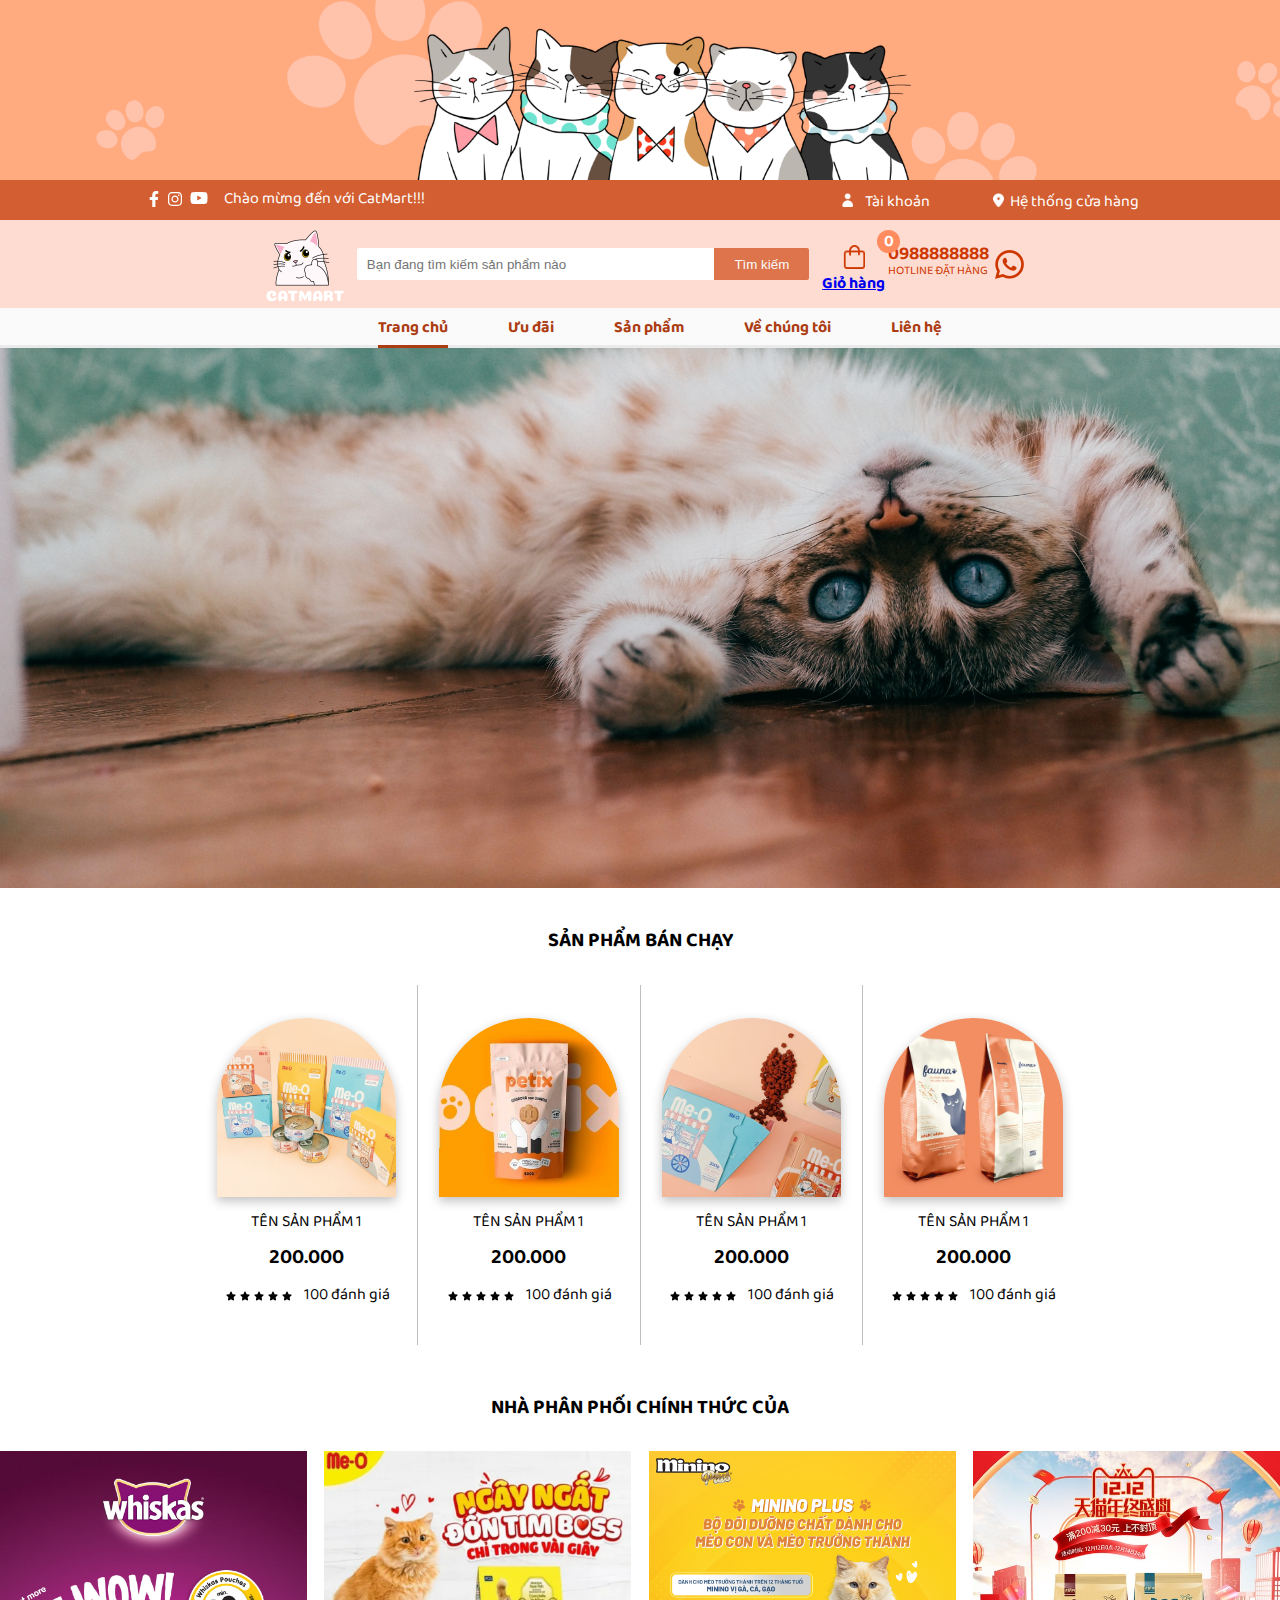
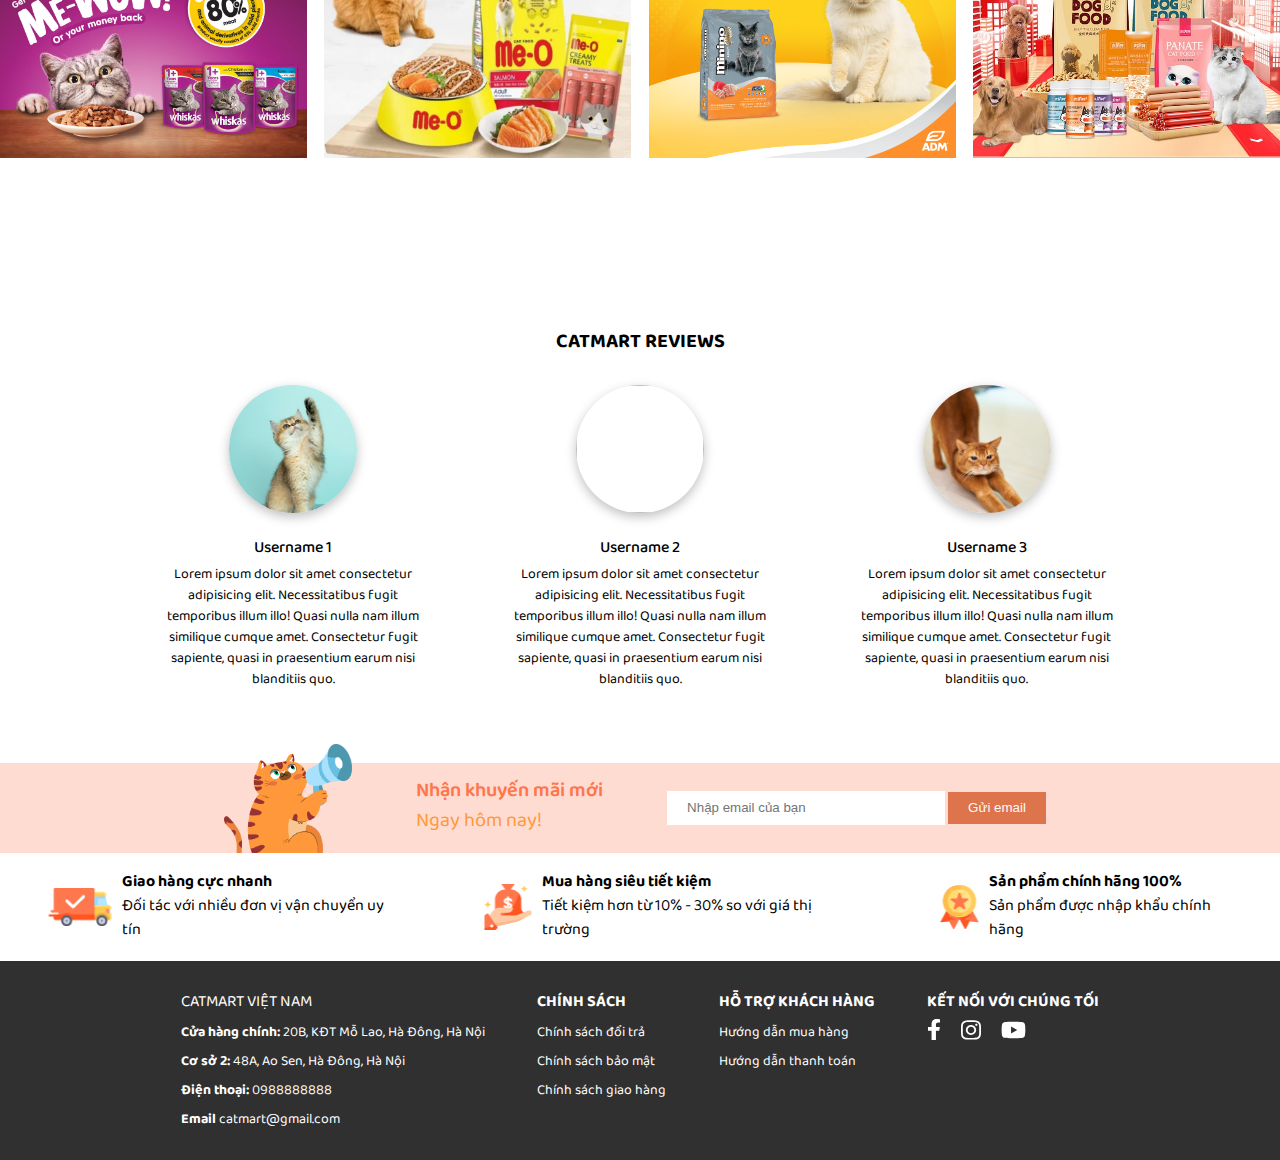
==== Homepage/index.html @ 9795d26b "Up File catmart" ====
<!DOCTYPE html>
<html lang="en">

<head>
    <meta charset="UTF-8">
    <meta name="viewport" content="width=device-width, initial-scale=1.0">
    <link rel="preconnect" href="https://fonts.googleapis.com">
    <link rel="preconnect" href="https://fonts.gstatic.com" crossorigin>
    <link href="https://fonts.googleapis.com/css2?family=Baloo+Bhaina+2:wght@400;500;600;700;800&display=swap"
        rel="stylesheet">
    <title>Cat Mart</title>
    <script src="https://code.jquery.com/jquery-3.7.1.js"
        integrity="sha256-eKhayi8LEQwp4NKxN+CfCh+3qOVUtJn3QNZ0TciWLP4=" crossorigin="anonymous"></script>
    <link rel="stylesheet" href="style.css">
</head>

<body>
    <div class="head">
    </div>
    <div class="top_bar">
        <div class="left">
            <div class="image_nav">
                <a href="#facebook">
                    <img src="Image/facebook-f.svg" alt="Facebook">
                </a>
                <a href="#instar">
                    <img src="Image/instagram.svg" alt="Instargram">
                </a>
                <a href="#youtube">
                    <img src="Image/youtube.svg" alt="Youtube" id="youtube">
                </a>
            </div>
            <p>Chào mừng đến với CatMart!!!</p>
        </div>
        <div class="right">

            <a href="#profile">
                <img src="Image/icon_progile.png">
            </a>
            <div class="dropdown">
                <button onclick="myFunction()" class="dropbtn">Tài khoản</button>
                <div id="myDropdown" class="dropdown-content">
                    <a id="login">Đăng nhập</a>

                    <a id="register" href="#">Đăng ký</a>
                </div>
            </div>

            <a href="#location">
                <img src="Image/location.png">
                Hệ thống cửa hàng
            </a>
        </div>
    </div>


    <div class="sticky_scroll">
        <div class="header">
            <img id="logo" src="Image/logo.png">
            <div class="search">
                <input type="text" class="tim_kiem" name="tim_kiem" placeholder="Bạn đang tìm kiếm sản phẩm nào">
                <button class="button_tim_kiem"> Tìm kiếm </button>
            </div>
            <div class="gio_hang">
                <a href="../gio_hang/index.html">
                    <div class="gio_hang_img">
                        <img src="Image/shopping bag.png">
                        <p>0</p>
                    </div>
                    <p>Giỏ hàng</p>
                </a>
            </div>
            <div class="lien_he">
                <div class="sdt">
                    <p id="phone_num">0988888888</p>
                    <p id="hotline">HOTLINE ĐẶT HÀNG</p>
                </div>
                <img src="Image/phone.png">
            </div>
        </div>
        <div class="nav_bar">
            <ul class="dieu_huong">
                <li>
                    <a class="nav_text" href="#homepage" id="home_page"> Trang chủ </a>
                </li>
                <li>
                    <a class="nav_text" href="/Sale/index.html"> Ưu đãi </a>
                </li>
                <li>
                    <a class="nav_text" href="#Sanpham"> Sản phẩm </a>
                </li>
                <li>
                    <a class="nav_text" href="../ve_chung_toi/index.html"> Về chúng tôi </a>
                </li>
                <li>
                    <a class="nav_text" href="#lienhe"> Liên hệ </a>
                </li>
            </ul>
        </div>
    </div>

    <div class="banner">
        <img src="Image/banner.jpg" alt="">
    </div>

    <h1> Sản phẩm bán chạy</h1>

    <div class="best_pro">
        <div class="pro1">
            <img class="pro_img" src="Image/product_image1.jpg">
            <p class="pro_name">Tên sản phẩm 1</p>
            <p class="pro_price">200.000</p>
            <div class="vote">
                <div class="star">
                    <img src="Image/star-solid.svg">
                    <img src="Image/star-solid.svg">
                    <img src="Image/star-solid.svg">
                    <img src="Image/star-solid.svg">
                    <img src="Image/star-solid.svg">
                </div>
                <p> 100 đánh giá</p>
            </div>
        </div>
        <div class="line"></div>
        <div class="pro1">
            <img class="pro_img" src="Image/product_image2.jpg">
            <p class="pro_name">Tên sản phẩm 1</p>
            <p class="pro_price">200.000</p>
            <div class="vote">
                <div class="star">
                    <img src="Image/star-solid.svg">
                    <img src="Image/star-solid.svg">
                    <img src="Image/star-solid.svg">
                    <img src="Image/star-solid.svg">
                    <img src="Image/star-solid.svg">
                </div>
                <p> 100 đánh giá</p>
            </div>
        </div>
        <div class="line"></div>
        <div class="pro1">
            <img class="pro_img" src="Image/product_image3.jpg">
            <p class="pro_name">Tên sản phẩm 1</p>
            <p class="pro_price">200.000</p>
            <div class="vote">
                <div class="star">
                    <img src="Image/star-solid.svg">
                    <img src="Image/star-solid.svg">
                    <img src="Image/star-solid.svg">
                    <img src="Image/star-solid.svg">
                    <img src="Image/star-solid.svg">
                </div>
                <p> 100 đánh giá</p>
            </div>
        </div>
        <div class="line"></div>
        <div class="pro1">
            <img class="pro_img" src="Image/product_image4.jpg">
            <p class="pro_name">Tên sản phẩm 1</p>
            <p class="pro_price">200.000</p>
            <div class="vote">
                <div class="star">
                    <img src="Image/star-solid.svg">
                    <img src="Image/star-solid.svg">
                    <img src="Image/star-solid.svg">
                    <img src="Image/star-solid.svg">
                    <img src="Image/star-solid.svg">
                </div>
                <p> 100 đánh giá</p>
            </div>
        </div>
    </div>

    <h1>Nhà phân phối chính thức của</h1>

    <div class="phan_phoi">
        <img src="Image/doi_tac1.jpg">
        <img src="Image/doi_tac2.png">
        <img src="Image/doi_tac3.png">
        <img src="Image/doi_tac4.png">
    </div>

    <h1>Catmart reviews</h1>

    <div class="review">
        <div class="review_pro">
            <img class="rv_img" src="Image/review1.jpg">
            <div class="rv_name">Username 1</div>
            <p class="rv_content">Lorem ipsum dolor sit amet consectetur adipisicing elit. Necessitatibus fugit
                temporibus illum illo! Quasi nulla nam illum similique cumque amet. Consectetur fugit sapiente,
                quasi in
                praesentium earum nisi blanditiis quo.</p>
        </div>
        <div class="review_pro">
            <img class="rv_img" src="Image/review2.jpg">
            <div class="rv_name">Username 2</div>
            <p class="rv_content">Lorem ipsum dolor sit amet consectetur adipisicing elit. Necessitatibus fugit
                temporibus illum illo! Quasi nulla nam illum similique cumque amet. Consectetur fugit sapiente,
                quasi in
                praesentium earum nisi blanditiis quo.</p>
        </div>
        <div class="review_pro">
            <img class="rv_img" src="Image/review3.jpg">
            <div class="rv_name">Username 3</div>
            <p class="rv_content">Lorem ipsum dolor sit amet consectetur adipisicing elit. Necessitatibus fugit
                temporibus illum illo! Quasi nulla nam illum similique cumque amet. Consectetur fugit sapiente,
                quasi in
                praesentium earum nisi blanditiis quo.</p>
        </div>
    </div>
    <div class="cta_cat">
        <img src="Image/cta_img.png">
        <div class="slogan">
            <p>Nhận khuyến mãi mới</p>
            <p>Ngay hôm nay!</p>
        </div>
        <div class="email">
            <input type="text" class="tim_kiem" name="mail" placeholder="Nhập email của bạn">
            <button class="button_tim_kiem"> Gửi email </button>
        </div>
    </div>
    <div class="cam_ket">
        <div class="cam_ket1">
            <img src="Image/TRUCK.png">
            <div class="cam_ket_content">
                <p class="title"> Giao hàng cực nhanh</p>
                <p class="text"> Đối tác với nhiều đơn vị vận chuyển uy tín</p>
            </div>
        </div>
        <div class="cam_ket1">
            <img src="Image/MONEY.png">
            <div class="cam_ket_content">
                <p class="title">Mua hàng siêu tiết kiệm</p>
                <p class="text"> Tiết kiệm hơn từ 10% - 30% so với giá thị trường</p>
            </div>
        </div>
        <div class="cam_ket1">
            <img src="Image/PRICE.png">
            <div class="cam_ket_content">
                <p class="title"> Sản phẩm chính hãng 100%</p>
                <p class="text"> Sản phẩm được nhập khẩu chính hãng</p>
            </div>
        </div>
    </div>
    <div class="footer">
        <div class="foot_left">
            <p><strong>CATMART VIỆT NAM</strong></p>
            <p><strong>Cửa hàng chính:</strong> 20B, KĐT Mỗ Lao, Hà Đông, Hà Nội</p>
            <p> <strong>Cơ sở 2: </strong>48A, Ao Sen, Hà Đông, Hà Nội</p>
            <p><strong>Điện thoại:</strong> 0988888888</p>
            <p><strong>Email</strong> catmart@gmail.com</p>
        </div>
        <div class="policy">
            <p><strong> CHÍNH SÁCH </strong></p>
            <a href="#Doi_tra">Chính sách đổi trả</a>
            <a href="#Doi_tra">Chính sách bảo mật</a>
            <a href="#Doi_tra">Chính sách giao hàng</a>
        </div>
        <div class="ho_tro">
            <p> <strong>HỖ TRỢ KHÁCH HÀNG</strong></p>
            <a href="#Doi_tra">Hướng dẫn mua hàng</a>
            <a href="#Doi_tra">Hướng dẫn thanh toán</a>
        </div>
        <div class="foot_right">
            <p><strong>KẾT NỐI VỚI CHÚNG TỐI</strong></p>
            <div class="image_nav">
                <a href="#facebook">
                    <img src="Image/facebook-f.svg" alt="Facebook">
                </a>
                <a href="#instar">
                    <img src="Image/instagram.svg" alt="Instargram">
                </a>
                <a href="#youtube">
                    <img src="Image/youtube.svg" alt="Youtube">
                </a>
            </div>
        </div>
    </div>
    <div id="myModalLogin" class="modalLogin">
        <div class="modalLogin_content">
            <div class="login_content">
                <span class="close">&times;</span>
                <div class="login_left">
                    <h1>Đăng nhập ngay</h1>
                    <p>Mừng bạn quay trở lại 👋</p>
                    <div class="google">
                        <img src="Image/icons_google.png">
                        <span>Đăng nhập với Google</span>
                    </div>
                    <div class="orReg">
                        <div class="line"></div>
                        <p>hoặc Đăng nhập với</p>
                        <div class="line"></div>
                    </div>
                    <label for="userName">Email</label>
                    <input type="email" id="userName" placeholder="Nhập tên tài khoản" autocomplete="off">
                    <!-- <br> -->
                    <label for="userPass">Password</label>
                    <input type="password" id="userPass" placeholder="Nhập mật khẩu" autocomplete="off">
                    <div class="quen_pass">
                        <div class="remember">
                            <input type="checkbox" id="ghi_nho">
                            <label for="ghi_nho">Ghi nhớ đăng nhập</label>
                        </div>
                        <a>Quên mật khẩu?</a>
                    </div>
                    <button id="btnLogin">Đăng nhập</button>
                    <p>Chưa có tài khoản? <span>Tạo tài khoản ngay</span> <a id="link_reg" href="#">Đăng ký</a> </p>
                </div>
                <div class="login_right">
                    <img src="Image/login_img.png" alt="Login Image">
                </div>
            </div>
        </div>
    </div>


    <div id="myModaRegis" class="modalReg">
        <div class="modalReg_content">
            <div class="reg_content">
                <span class="close2">&times;</span>
                <h3>Catmart</h3>
                <h2>Đăng ký tài khoản</h2>
                <div class="row">
                    <div class="row_box">
                        <label for="ho">Họ</label>
                        <input type="text" id="ho" name="ho" placeholder="Nhập họ của bạn" autocomplete="off">
                    </div>
                    <div class="row_box">
                        <label for="ho">Tên</label>
                        <input type="text" id="name" name="name" placeholder="Nhập tên của bạn" autocomplete="off">
                    </div>
                </div>
                <div class="row">
                    <div class="row_box">
                        <label for="userName2">Email</label>
                        <input type="email" id="userName2" placeholder="Nhập tên tài khoản" autocomplete="off">
                    </div>
                    <div class="row_box">
                        <label for="userPass2">Password</label>
                        <input type="password" id="userPass2" placeholder="Nhập mật khẩu" autocomplete="off">
                    </div>
                </div>
                <div class="btnReg">
                    <img src="Image/dangky 3.png">
                    <button>Đăng ký</button>
                </div>
                <div class="orReg">
                    <div class="line"></div>
                    <p>hoặc Đăng nhập với</p>
                    <div class="line"></div>
                </div>
                <img src="Image/Group 28.png">
                <p id="chinh_sach">Bằng việc tiếp tục, bạn đã đọc và đồng ý với điều khoản sử dụng và Chính sách bảo mật
                    thông tin cá
                    nhân của CatMart </p>

            </div>
        </div>
    </div>
</body>
<script src="script.js"></script>

</html>
---- Homepage/style.css ----
body {
    font-family: "Baloo Bhaina 2";
    margin: 0;
    overflow-x: hidden;
}

.head {
    height: 20vh;
    background-image: url("Image/Head.png");
    background-size: cover;
    background-repeat: no-repeat;
    background-position: center;
}

.top_bar {
    background-color: #D35E31;
    margin: 0;
    display: flex;
    justify-content: space-between;
    align-items: center;
    height: 40px;
    padding: 0px 11vw;
}


.top_bar .left {
    display: flex;
    justify-content: center;
    align-items: center;
    height: 100%;
    gap: 10px
}

.top_bar .right {
    display: flex;
    justify-content: center;
    align-items: center;
    height: 100%;
    margin: 0;
    padding: 0;
    padding-top: 5px;
}

.left img {
    width: 16px;
    height: 16px;
}


.image_nav {
    height: 100%;
    display: flex;
    margin: 0;
    padding: 0;
    align-items: flex-end;
    justify-content: center;
}

#youtube {
    width: 18px;
    height: 18px;
    margin-left: 2px;
}

.top_bar .right {
    display: flex;
    justify-content: center;
    align-items: center;
}


.right img {
    width: 14px;
    height: 14px;
    object-fit: scale-down;
    padding: 0 5px 5px 50px
}

.dropbtn {
    font-size: 16px;
    border: none;
    cursor: pointer;
    background-color: #D35E31;
    color: #FFF;
    font-family: "Baloo Bhaina 2";
}

.dropbtn:hover,
.dropbtn:focus {
    background-color: #D35E31;
}

.dropdown {
    position: relative;
    display: inline-block;
}

.dropdown-content {
    left: -30px;
    display: none;
    position: absolute;
    border-radius: 2px;
    background: #FEFEFE;
    box-shadow: 0px 8px 16px 0px rgba(0, 0, 0, 0.2);
    z-index: 3;
    width: 130px;
    height: 85px;
}

#login {
    color: #CE3800;
    text-decoration: none;
    font-weight: bold;
    /* display: block; */
    border-radius: 2px;
    background: #FEDCD2;
    height: 35px;
    margin: 5px;
}

#register {
    color: #FFF;
    text-decoration: none;
    /* display: block; */
    font-weight: bold;
    border-radius: 2px;
    background: #DE744C;
    height: 35px;
    margin: 5px;
}

.dropdown-content a:hover {
    background-color: #ddd;
}

.show {
    display: block;
}

/* Modal Box ở đoạn này */

.modalLogin {
    display: none;
    background-color: #000;
    position: fixed;
    z-index: 4;
    left: 0;
    top: 0;
    width: 100%;
    height: 100%;
    overflow: auto;
    background-color: rgb(0, 0, 0);
    background-color: rgba(0, 0, 0, 0.4);
}

.modalLogin_content {
    display: flex;
    justify-content: center;
    align-items: center;
    width: 100%;
    height: 100%;
}

.login_content {
    display: flex;
    justify-content: space-between;
    align-items: center;
    width: 55%;
    height: 550px;
    background-color: #FFF;
    margin: 0;
    padding: 0;
    position: relative;
    border-radius: 10px;
}

.login_content .orReg {
    padding: 0 10%;
}

.login_left {
    width: 45%;
    display: flex;
    flex-direction: column;
    justify-content: center;
    padding: 0 5%;
}

.login_left h1 {
    padding: 0;
    padding-top: 7%;
    margin: 0;
    color: #000;
    font-size: 28px;
    font-weight: 700;
    text-align: left;
    line-height: 1;
}

.login_left p {
    font-size: 14px;
    font-weight: 400;
    margin: 0;
}

.google {
    border-radius: 5px;
    background: #DADADA;
    display: flex;
    justify-content: center;
    align-items: center;
    gap: 10px;
    width: 100%;
    height: 40px;
    margin-bottom: 20px;
}

#userName,
#userPass {
    border-radius: 5px;
    background: #DADADA;
    gap: 10px;
    width: 100%;
    height: 40px;
    margin-bottom: 20px;
    border: none;
    padding-left: 15px;
    font-family: "Baloo Bhaina 2";
    margin-bottom: 10px;
    /* font-weight: bold; */
}

#btnLogin {
    border-radius: 5px;
    background: #D35E31;
    width: 100%;
    height: 40px;
    border: none;
    padding-left: 15px;
    font-family: "Baloo Bhaina 2";
    color: #FFF;
    font-size: 16px;
    font-weight: 700;
    margin-top: 20px;
}

label {
    font-weight: bold;
}


.quen_pass {
    display: flex;
    justify-content: space-between;
    width: 104%;
}

.quen_pass a {
    color: #474BCA;
    font-family: "Baloo Bhaina 2";
    font-size: 14px;
    font-weight: 500;
}

/* #ghi_nho_label {
    font-family: "Baloo Bhaina 2";
    font-size: 14px;
    font-weight: 500;
} */

.remember label {
    font-family: "Baloo Bhaina 2";
    font-size: 14px;
    font-weight: 500;
}

.google img {
    width: 16px;
    height: 16px;
}

.google span {
    font-size: 14px;
    /* font-weight: 500; */
    color: #4E4E4E;
}


.login_left p:last-child {
    padding: 0 15%;
}

.login_right {
    width: 55%;
    height: 100%;
    background-color: #FEDCD2;
    padding: 0;
    border-radius: 0px 10px 10px 0px;
}

.login_right img {
    object-fit: contain;
    width: 100%;
    height: 100%;
}

.login_left a {
    color: #474BCA;
}

/* The Close Button */
.close {
    display: flex;
    justify-content: center;
    line-height: 49px;
    text-align: center;
    color: #aaa;
    float: right;
    font-size: 40px;
    font-weight: normal;
    position: absolute;
    right: -15px;
    top: -15px;
    background-color: #FFF;
    width: 40px;
    height: 40px;
    border-radius: 50%;
    box-shadow: 0px 0px 4px 1px rgba(0, 0, 0, 0.10);
}

.close:hover,
.close:focus {
    color: black;
    text-decoration: none;
    cursor: pointer;
}

.right a {
    margin: 0;
    height: 100%;
    display: flex;
    justify-content: center;
    align-items: center;
}

.top_bar p {
    padding: 0;
    padding-left: 6px;
    font-size: 16px;
    color: #FFF;
    margin: 0;

}

.top_bar a {
    text-decoration: none;
    color: #FFF;
    padding-left: 5px;
}



.sticky_scroll {
    position: sticky;
    top: 0px;
}

.vi_tri {
    margin: 0;
    width: 100vw;
    height: 3px;
    display: flex;
    justify-content: center;
    height: 3px;

}

#home_page {
    border-bottom: 3px solid #AC3C12;
    /* border-bottom-right-radius: 3px;
    border-bottom-left-radius: 3px; */
}

.header {
    display: flex;
    background-color: #FEDCD2;
    align-items: center;
    justify-content: space-between;
    padding: 0 20vw;
}

.header #logo {
    display: inline;
    height: 78px;
    width: 98px;
    padding: 5px 0px;
}

.search {
    display: flex;
    /* width: 1000px; */
    height: 32px;
    align-items: center;
    /* flex-shrink: 2; */
}

.search .tim_kiem {
    display: inline;
    width: 27vw;
    height: 30px;
    align-items: center;
    border: none;
    padding-left: 10px;
    flex-shrink: 0;
    border-radius: 2px 0px 0px 2px;
}

/* input::placeholder{
    padding-left: 5px;
} */

.search .button_tim_kiem {
    padding: 0px 20px;
    /* width: 5vw; */
    height: 32px;
    background-color: #DE744C;
    position: relative;
    border: none;
    color: #FAFAFA;
    margin-right: 10px;
    border-radius: 0px 2px 2px 0px;

}

.gio_hang {
    display: flex;
    flex-direction: column;
    justify-content: center;
    align-items: center;
    color: #CE3800;
    padding-top: 18px;
}

.gio_hang img {
    height: 24px;
    width: 22px;
}

.gio_hang_img {
    position: relative;
    display: flex;
    flex-direction: column;
    justify-content: center;
    align-items: center;
}

.gio_hang_img p {
    position: absolute;
    display: flex;
    justify-content: center;
    /* align-items: center; */
    line-height: 27px;
    right: -15px;
    top: -15px;
    background-color: #FF8B5F;
    color: #FFF;
    width: 23px;
    height: 23px;
    border-radius: 100%;
    text-align: center;
    padding: 0;
    margin: 0;
    font-size: 16px;
}



.gio_hang p {
    /* height: 24px;
    width: 22px; */
    padding: 0;
    margin: 0;
    font-weight: bold;
}

.lien_he {
    display: flex;
    justify-content: center;
    align-items: center;
    color: #CE3800;
}

.lien_he img {
    height: 29px;
    width: 29px;
}

.lien_he p {
    gap: 1px;
    line-height: 16px;
    margin: 0;
    padding: 0;
}

#phone_num {
    font-size: 18px;
    font-weight: bolder;
}

#hotline {
    font-size: 12px;
}

.sdt {
    padding-right: 6px;
    display: flex;
    justify-content: center;
    flex-direction: column;
    align-items: center;
}

.dieu_huong {
    background-color: #FAFAFA;
    display: flex;
    flex-direction: row;
    justify-content: center;
    padding-top: 5px;
    list-style: none;
    margin: 0;
    border-bottom: 3px solid #EAEAEA;
}

.dieu_huong li {
    list-style: none;
    padding: 0 30px;
}

/* .dieu_huong li:hover {
    transform: translateY(-0.15em);
    background-color: rgba(0, 0, 0, 0.10);
	display: inline-block;
	transition-duration: .3s;
	transition-property: transform;

	-webkit-tap-highlight-color: rgba(0,0,0,0);
	transform: translateZ(0);
	box-shadow: 0 0 1px rgba(0, 0, 0, 0);

	&:hover {
		transform: translateY(-5px);
	}
}
} */

.nav_bar a {
    text-decoration: none;
    font-size: 16px;
    font-weight: bolder;
    color: #AC3C12;
}


.banner img {
    width: 100vw;
    height: 60vh;
    object-fit: cover;
}

h1 {
    color: #000;
    text-align: center;
    font-size: 20px;
    font-weight: 700;
    text-transform: uppercase;
    padding: 8px 0;
}

h1:hover {
    color: #AC3C12;
    cursor: pointer;
}

.best_pro {
    display: flex;
    justify-content: center;
    align-items: center;
    margin-bottom: 4vh;
}

.pro1 {
    display: flex;
    flex-direction: column;
    justify-content: center;
    align-items: center;
    padding: 0 21px;
}

.pro_img {
    width: 14vw;
    height: 14vw;
    object-fit: cover;
    margin: 0;
    box-shadow: 0px 4px 10.600000381469727px rgba(0, 0, 0, 0.25);
    border-top-left-radius: 50%;
    border-top-right-radius: 50%;
    /* filter: drop-shadow(0px 4px 10.600000381469727px rgba(0, 0, 0, 0.25)); */
}

.pro_name {
    margin: 0;
    color: #000;
    text-transform: uppercase;
    text-align: center;
    font-size: 16px;
    font-weight: 400;
    padding-top: 10px;
}

.pro_price {
    margin: 0;
    color: #000;
    text-align: center;
    font-size: 20px;
    font-weight: 700;
    line-height: normal;
}

.star {
    display: flex;
}

.star img {
    display: flex;
    width: 10px;
    height: 10px;
    padding: 0 2px;
}

.vote {
    display: flex;
    justify-content: center;
    align-items: center;
}

.vote p {
    margin: 0;
    padding-left: 10px;
}

.line {
    width: 1px;
    height: 360px;
    background: #D9D9D9;
}

.phan_phoi {
    justify-content: space-between;
    display: flex;
    height: 50vh;
}

.phan_phoi img {
    width: 24vw;
    height: 24vw;
    object-fit: cover;
}

.review {
    display: flex;
    justify-content: center;
    padding-bottom: 3vh;
}

.review_pro {
    display: flex;
    flex-direction: column;
    width: 30vh;
    justify-content: center;
    align-items: center;
    padding: 0 3vw;
}

.rv_img {
    width: 10vw;
    height: 10vw;
    object-fit: cover;
    margin: 0;
    box-shadow: 0px 4px 10.600000381469727px rgba(0, 0, 0, 0.25);
    border-radius: 50%;
}

.rv_name {
    color: #000;
    text-align: center;
    font-size: 16px;
    font-weight: 500;
    padding-top: 20px;
}

.rv_content {
    margin: 0;
    text-align: center;
    font-size: 14px;
    line-height: 1.5;
}

.cta_cat {
    margin-top: 5vh;
    background: #FEDCD2;
    width: 100vw;
    height: 10vh;
    display: flex;
    justify-content: center;
    align-items: center;
    position: relative;
    z-index: auto;
}

.cta_cat img {
    width: 10vw;
    height: 10vw;
    object-fit: cover;
    object-position: top;
    /* position: absolute;
    bottom: 0;
    left: 25vw; */
}

.cta_cat .slogan {
    padding: 0 5vw;
}

.cta_cat .tim_kiem {
    display: inline;
    width: 20vw;
    height: 32px;
    align-items: center;
    border: none;
    padding-left: 20px;
}

.slogan p {
    margin: 0;
    color: #FF983B;
    font-size: 20px;
    font-weight: 400;
    line-height: 1.5;
}

.slogan::first-line {
    margin: 0;
    color: #FF764C;
    font-size: 20px;
    font-weight: 600;
    line-height: 1;
}

.cta_cat .button_tim_kiem {
    padding: 0px 20px;
    height: 32px;
    background-color: #DE744C;
    position: relative;
    border: none;
    color: #FAFAFA;
    margin-right: 10px;
}

.cam_ket {
    background-color: #FFF;
    display: flex;
    width: 100vw;
    height: 12vh;
    position: relative;
    z-index: 1;
    justify-content: center;
    align-items: center;
}

.cam_ket1 img {
    display: flex;
    object-fit: contain;
    padding: 0 10px;
}

.cam_ket1 {
    display: flex;
    padding: 0 3vw;
}

.cam_ket1 p {
    margin: 0;
    padding: 0;
    line-height: 1.5;
}

.cam_ket_content::first-line {
    font-weight: 700;
    font-size: 16px;
}

.footer {
    display: flex;
    justify-content: space-evenly;
    align-items: flex-start;
    background-color: #303030;
    padding: 2vw 10vw;
    /* width: 100vw; */
}

.footer p {
    margin: 0;
}

.foot_left p {
    font-size: 14px;
    margin: 0;
    padding: 0;
    color: #FFF;
}

.foot_left p:first-child {
    font-size: 16px;
    font-weight: 200;
}

.policy {
    display: flex;
    flex-direction: column;
    color: #FFF;
}

.policy a {
    text-decoration: none;
    color: #FFF;
    font-size: 14px;
}

.ho_tro {
    display: flex;
    flex-direction: column;
    color: #FFF;
}

.ho_tro a {
    text-decoration: none;
    color: #FFF;
    font-size: 14px;
}

.foot_right {
    display: flex;
    flex-direction: column;
    justify-content: center;
    align-items: flex-start;
    color: #FFF;
}

.foot_right .image_nav {
    display: flex;
    flex-direction: row;
    margin: 0;
    align-items: normal;
}

.foot_right .image_nav a {
    width: 20px;
    height: 20px;
    object-fit: cover;
}

.foot_right .image_nav a:first-child {
    width: 13.5px;
    height: 13.5px;
    object-fit: cover;
    padding-right: 20px;
}

.foot_right .image_nav a:last-child {
    width: 25px;
    height: 25px;
    object-fit: cover;
    padding: 0 20px;
}

/* Modal Box ở đoạn này */

.modalReg {
    display: none;
    background-color: #000;
    position: fixed;
    z-index: 4;
    left: 0;
    top: 0;
    width: 100%;
    height: 100%;
    overflow: auto;
    background-color: rgb(0, 0, 0);
    background-color: rgba(0, 0, 0, 0.4);
}

.modalReg_content {
    display: flex;
    justify-content: center;
    align-items: center;
    width: 100%;
    height: 100%;
}

.reg_content {
    display: flex;
    justify-content: space-between;
    flex-direction: column;
    align-items: center;
    width: 50%;
    height: 550px;
    background-color: #FFF;
    margin: 0;
    padding: 0;
    position: relative;
    border-radius: 10px;
}

.reg_content .row {
    display: flex;
    justify-content: center;
    gap: 7%;
    width: 100%;
}

.reg_content h2,
h3 {
    margin: 0;
    padding: 0;
}

.reg_content h2 {
    color: #D35E31;
    font-size: 28px;
    font-weight: 700;
    line-height: 0;
    margin-bottom: 10px;
}

.reg_content h3 {
    margin: 20px 0;
    color: #474BCA;
    font-size: 22px;
    font-weight: 600;
    line-height: normal;
    text-transform: uppercase;
}


.row_box {
    display: flex;
    flex-direction: column;
}

.row_box label {
    margin-top: 10px;
}

.row input {
    padding-left: 10px;
    border-radius: 5px;
    background: #F4F4F4;
    height: 40px;
    width: 20vw;
    border: none;
    font-family: "Baloo Bhaina 2";
}

.btnReg button {
    border-radius: 5px;
    background: #D35E31;
    width: 100%;
    height: 40px;
    border: none;
    font-family: "Baloo Bhaina 2";
    color: #FFF;
    font-size: 16px;
    font-weight: 700;
    margin: 0;
    padding: 0;
}

.btnReg {
    margin-top: 67px;
    width: 30%;
    position: relative;
}

.btnReg img {
    position: absolute;
    top: -59px;
    right: 41px;
}

.line {
    display: inline-block;
    width: 94px;
    height: 1px;
    background: rgba(0, 0, 0, 0.25);
}

.orReg p {
    display: inline-block;
    font-size: 14px;
    margin: 15px 10px;
}

#chinh_sach {
    width: 40%;
    font-size: 13px;
    text-align: center;
    line-height: 1;
    margin-bottom: 30px;
}

.close2 {
    display: flex;
    justify-content: center;
    line-height: 49px;
    text-align: center;
    color: #aaa;
    float: right;
    font-size: 40px;
    font-weight: normal;
    position: absolute;
    right: -15px;
    top: -15px;
    background-color: #FFF;
    width: 40px;
    height: 40px;
    border-radius: 50%;
    box-shadow: 0px 0px 4px 1px rgba(0, 0, 0, 0.10);
}

.close2:hover,
.close2:focus {
    color: black;
    text-decoration: none;
    cursor: pointer;
}


.best_pro .line {
    display: block;
    width: 1px;
    height: 360px;
}
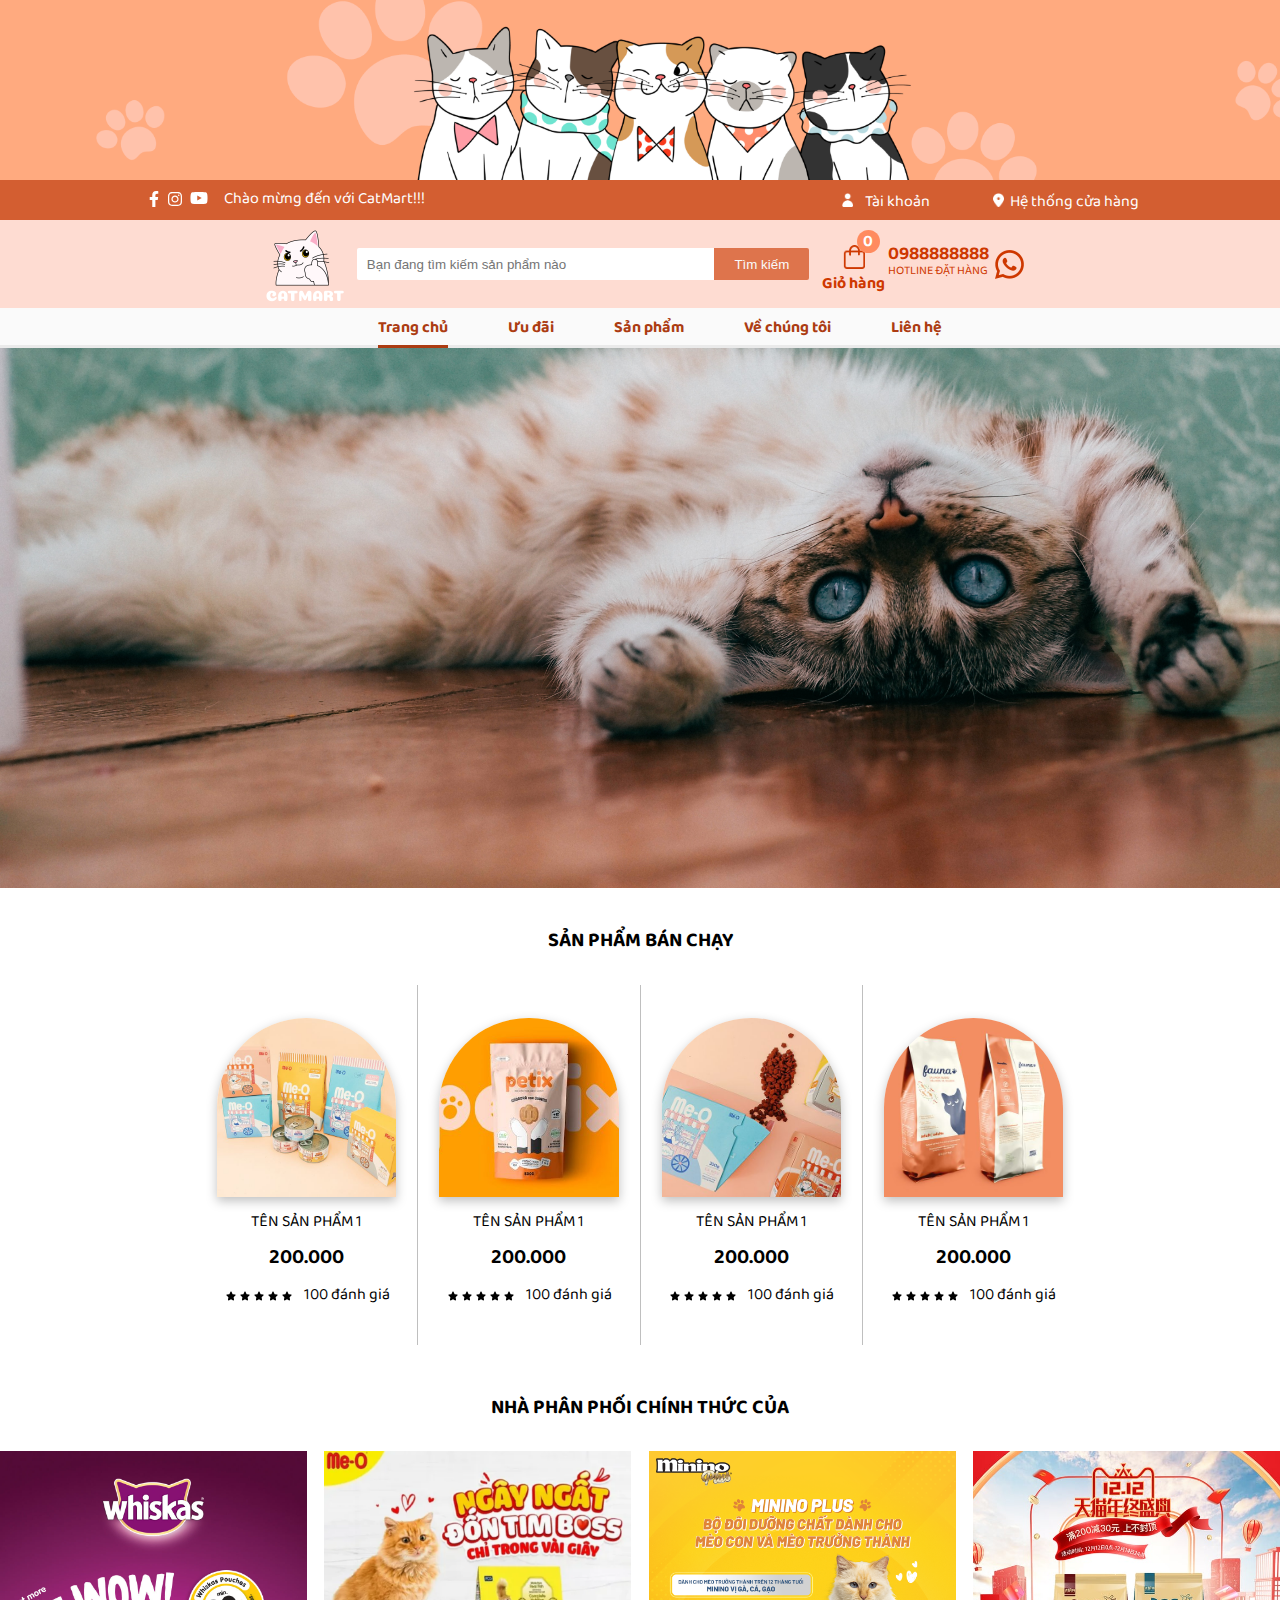
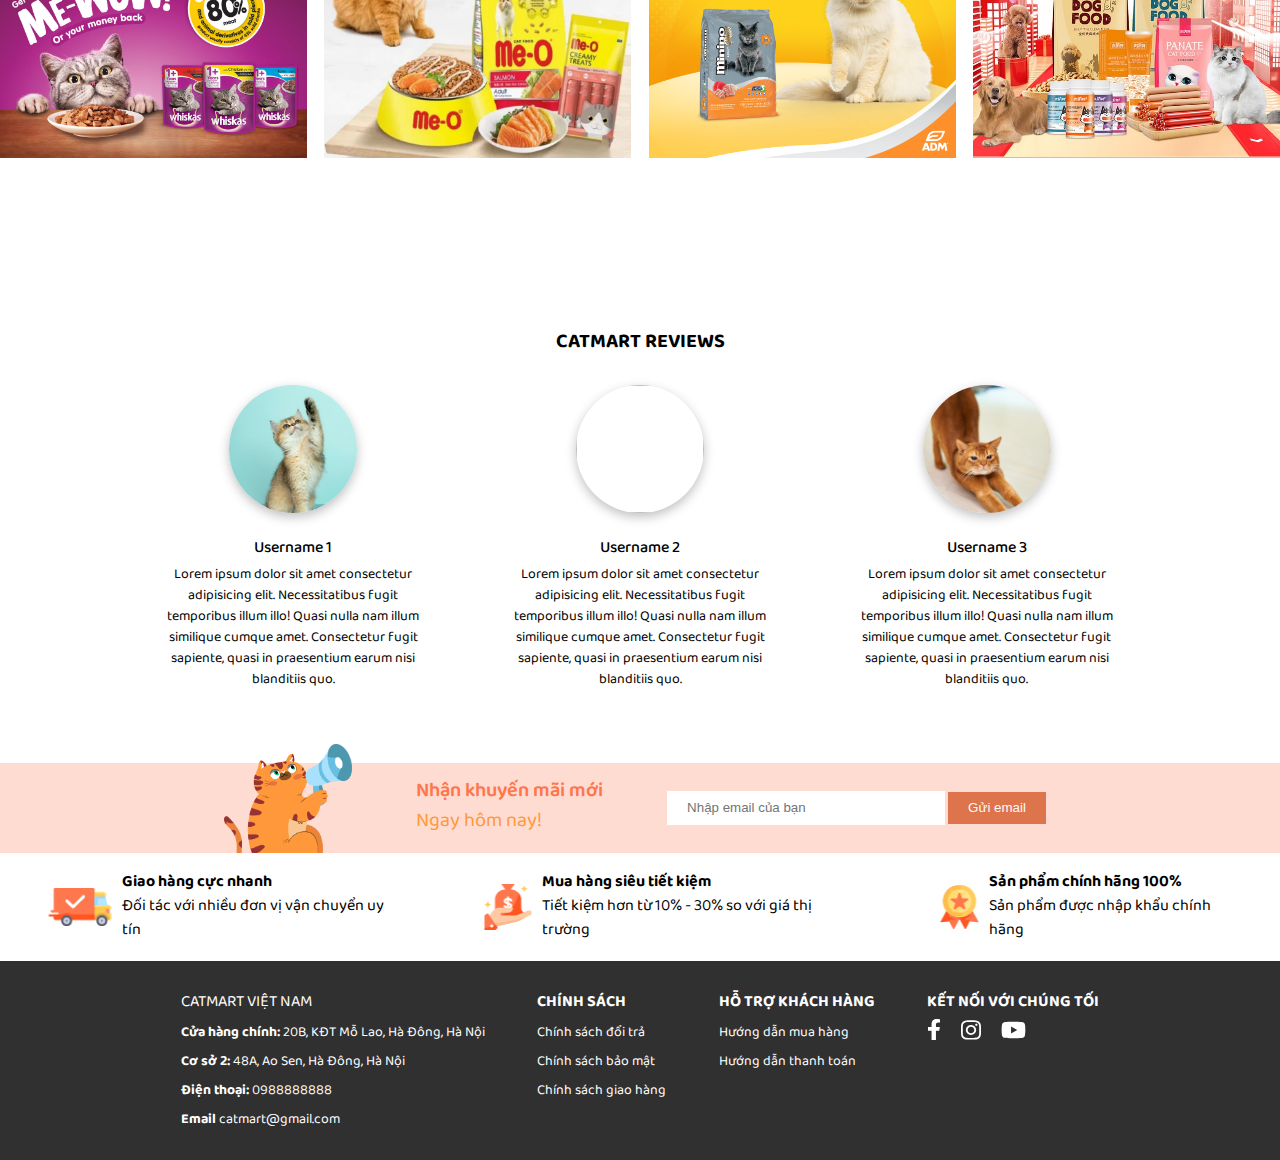
==== commit 353b23ac: "Phần của Thư" ====
--- a/Homepage/index.html
+++ b/Homepage/index.html
@@ -62,13 +62,11 @@
                 <button class="button_tim_kiem"> Tìm kiếm </button>
             </div>
             <div class="gio_hang">
-                <a href="../gio_hang/index.html">
-                    <div class="gio_hang_img">
-                        <img src="Image/shopping bag.png">
-                        <p>0</p>
-                    </div>
-                    <p>Giỏ hàng</p>
-                </a>
+                <div class="gio_hang_img">
+                    <img src="Image/shopping bag.png">
+                    <p>0</p>
+                </div>
+                <p>Giỏ hàng</p>
             </div>
             <div class="lien_he">
                 <div class="sdt">
@@ -90,10 +88,10 @@
                     <a class="nav_text" href="#Sanpham"> Sản phẩm </a>
                 </li>
                 <li>
-                    <a class="nav_text" href="../ve_chung_toi/index.html"> Về chúng tôi </a>
-                </li>
-                <li>
-                    <a class="nav_text" href="#lienhe"> Liên hệ </a>
+                    <a class="nav_text" href="/ve_chung_toi/index.html"> Về chúng tôi </a>
+                </li>
+                <li>
+                    <a class="nav_text" href="/lien_he/index.html"> Liên hệ </a>
                 </li>
             </ul>
         </div>
@@ -252,14 +250,14 @@
         </div>
         <div class="policy">
             <p><strong> CHÍNH SÁCH </strong></p>
-            <a href="#Doi_tra">Chính sách đổi trả</a>
-            <a href="#Doi_tra">Chính sách bảo mật</a>
-            <a href="#Doi_tra">Chính sách giao hàng</a>
+            <a href="/chinh_sach_doi_tra/index.html">Chính sách đổi trả</a>
+            <a href="/chinh_sach_bao_mat/index.html">Chính sách bảo mật</a>
+            <a href="/chinh_sach_giao_hang/index.html">Chính sách giao hàng</a>
         </div>
         <div class="ho_tro">
             <p> <strong>HỖ TRỢ KHÁCH HÀNG</strong></p>
-            <a href="#Doi_tra">Hướng dẫn mua hàng</a>
-            <a href="#Doi_tra">Hướng dẫn thanh toán</a>
+            <a href="/huong_dan_mua_hang/index.html">Hướng dẫn mua hàng</a>
+            <a href="/huong_dan_thanh_toan/index.html">Hướng dẫn thanh toán</a>
         </div>
         <div class="foot_right">
             <p><strong>KẾT NỐI VỚI CHÚNG TỐI</strong></p>
